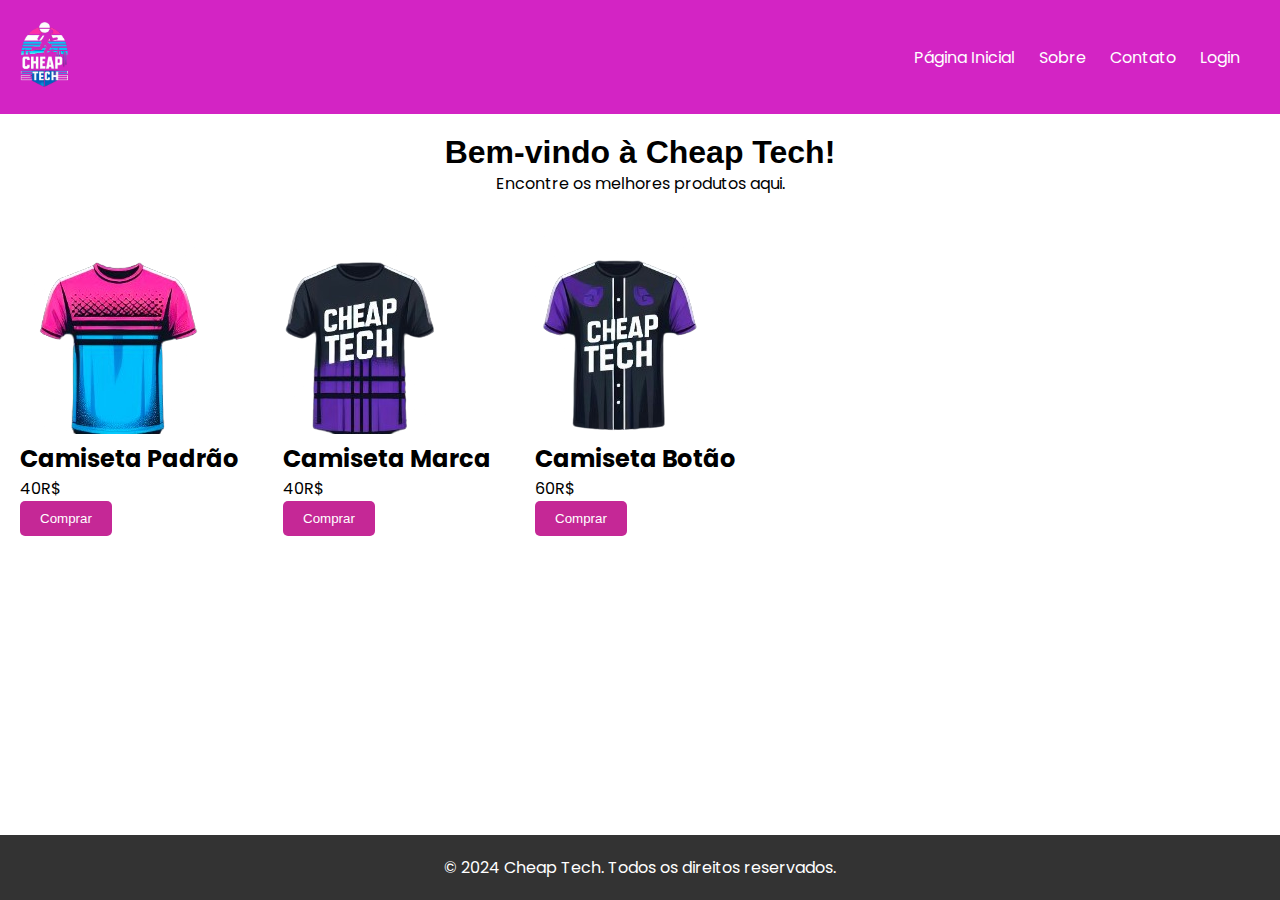
==== Home/index.html @ c4efc6ee "first commit" ====
<!DOCTYPE html>
<html lang="en">
<head>
    <meta charset="UTF-8">
    <meta name="viewport" content="width=device-width, initial-scale=1.0">
    <title>Minha Loja Online</title>
    <link rel="stylesheet" href="style.css">
</head>
<body>
    <!-- Header -->
    <header>
        <div class="logo">
            <img src="logo.png" alt="Logo da Minha Loja Online" width="50">
        </div>
        <nav>
            <ul>
                <li><a href="../Home/index.html">Página Inicial</a></li>
                <li><a href="../Sobre/sobre.html">Sobre</a></li>
                <li><a href="../Contato/contato.html">Contato</a></li>
                <li><a href="../Login/login.html">Login</a></li>
            </ul>
        </nav>
    </header>

    <!-- Main Content -->
    <div class="container">
        <h1 style="font-family:'Lucida Sans', 'Lucida Sans Regular', 'Lucida Grande', 'Lucida Sans Unicode', Geneva, Verdana, sans-serif;">Bem-vindo à Cheap Tech!</h1>
        <p>Encontre os melhores produtos aqui.</p>
        <!-- Adicione produtos aqui -->
    </div>
 <!-- Main Content -->

    <!-- Produtos -->
    <div class="product">
        <img src="camisa_1.png" alt="Produto 1">
        <h2>Camiseta Padrão</h2>
        <p>40R$</p>
        <button>Comprar</button>
    </div>
    <div class="product">
        <img src="camisa_2.png" alt="Produto 2">
        <h2>Camiseta Marca</h2>
        <p></p>
        <p>40R$</p>
        <button>Comprar</button>
    </div>
    <div class="product">
        <img src="camisa_5.png" alt="Produto 3">
        <h2>Camiseta Botão</h2>
        <p></p>
        <p>60R$</p>
        <button>Comprar</button>
    </div>
</div>

    <!-- Footer -->
    <footer>
        <p>&copy; 2024 Cheap Tech. Todos os direitos reservados.</p>
    </footer>
</body>
</html>
---- Home/style.css ----
@import url('https://fonts.googleapis.com/css2?family=Poppins:ital,wght@0,100;0,200;0,300;0,400;0,500;0,600;0,700;0,800;0,900;1,100;1,200;1,300;1,400;1,500;1,600;1,700;1,800;1,900&display=swap');
body{
    font-family: Poppins;
}
/* Reset de estilos */
* {
    margin: 0;
    padding: 0;
    box-sizing: border-box;
}

/* Estilos do header */
header {
    background-color: #d324c4;
    color: #fff;
    padding: 20px;
    display: flex;
    justify-content: space-between;
    align-items: center;
}

.logo img {
    max-width: 150px;
}

nav ul {
    list-style-type: none;
}

nav ul li {
    display: inline;
    margin-right: 20px;
}

nav ul li a {
    text-decoration: none;
    color: #fff;
}

/* Estilos do conteúdo principal */
.container {
    max-width: 1200px;
    margin: 20px auto;
    text-align: center;
}

.product {
    display: inline-block;
    margin: 20px;
    text-align: left;
}

.product img {
    max-width: 200px;
}

.product button {
    background-color: #c52896;
    color: white;
    padding: 10px 20px;
    border: none;
    border-radius: 5px;
    cursor: pointer;
}

.product button:hover {
    background-color: #451b49;
}

/* Estilos do rodapé */
footer {
    background-color: #333;
    color: #fff;
    padding: 20px;
    text-align: center;
    position: fixed;
    bottom: 0;
    width: 100%;
}
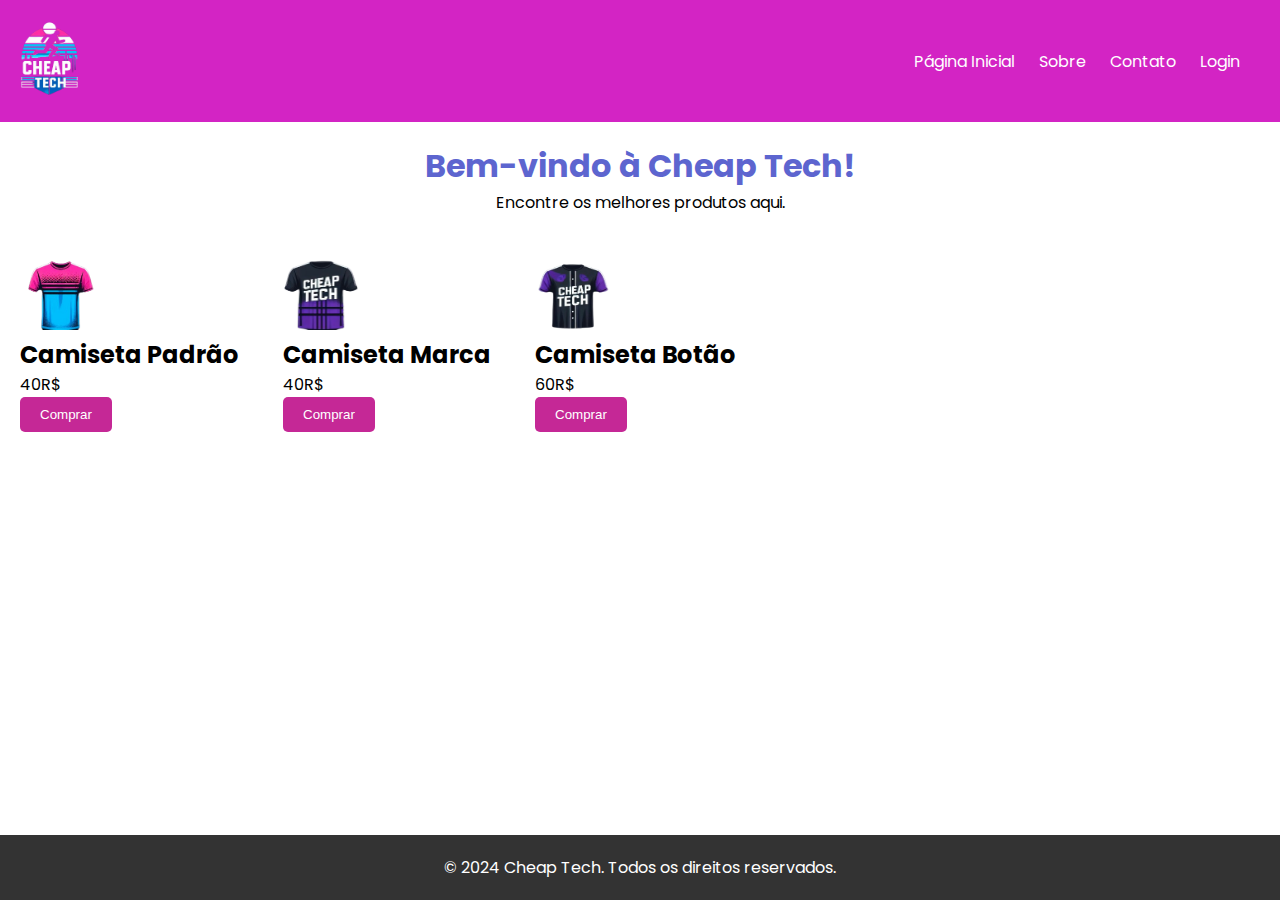
==== commit a98c0dfa: "algumas mudanças" ====
--- a/Home/index.html
+++ b/Home/index.html
@@ -3,14 +3,14 @@
 <head>
     <meta charset="UTF-8">
     <meta name="viewport" content="width=device-width, initial-scale=1.0">
-    <title>Minha Loja Online</title>
+    <title>Cheap Tech</title>
     <link rel="stylesheet" href="style.css">
 </head>
 <body>
     <!-- Header -->
     <header>
         <div class="logo">
-            <img src="logo.png" alt="Logo da Minha Loja Online" width="50">
+            <img src="logo.png" alt="Logo da Minha Loja Online" style="width: 60px;">
         </div>
         <nav>
             <ul>
@@ -24,8 +24,8 @@
 
     <!-- Main Content -->
     <div class="container">
-        <h1 style="font-family:'Lucida Sans', 'Lucida Sans Regular', 'Lucida Grande', 'Lucida Sans Unicode', Geneva, Verdana, sans-serif;">Bem-vindo à Cheap Tech!</h1>
-        <p>Encontre os melhores produtos aqui.</p>
+        <h1 style="font-family: Poppins; color:#5d65cf; text-align: center;">Bem-vindo à Cheap Tech!</h1>
+        <p style="text-align: center;">Encontre os melhores produtos aqui.</p>
         <!-- Adicione produtos aqui -->
     </div>
  <!-- Main Content -->
--- a/Home/style.css
+++ b/Home/style.css
@@ -10,6 +10,10 @@
 }
 
 /* Estilos do header */
+img{
+    width: 75px;
+    height: 75px;
+}
 header {
     background-color: #d324c4;
     color: #fff;
@@ -18,11 +22,6 @@
     justify-content: space-between;
     align-items: center;
 }
-
-.logo img {
-    max-width: 150px;
-}
-
 nav ul {
     list-style-type: none;
 }
@@ -35,13 +34,6 @@
 nav ul li a {
     text-decoration: none;
     color: #fff;
-}
-
-/* Estilos do conteúdo principal */
-.container {
-    max-width: 1200px;
-    margin: 20px auto;
-    text-align: center;
 }
 
 .product {
@@ -76,4 +68,8 @@
     position: fixed;
     bottom: 0;
     width: 100%;
+}
+.container {
+    width: 80%;
+    margin: 20px auto;
 }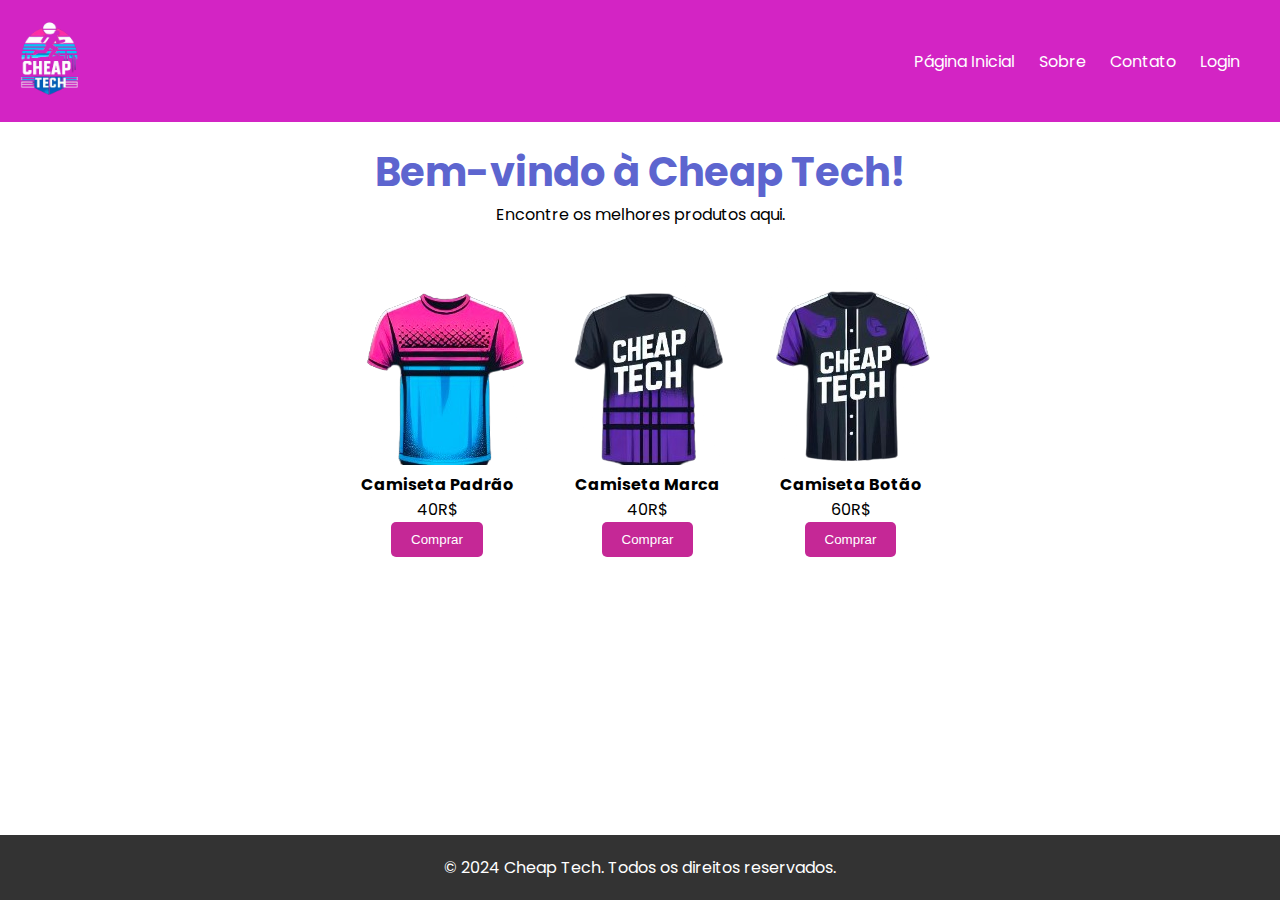
==== commit 25f395bb: "Ajeitei o estilo de tudo" ====
--- a/Home/index.html
+++ b/Home/index.html
@@ -24,16 +24,16 @@
 
     <!-- Main Content -->
     <div class="container">
-        <h1 style="font-family: Poppins; color:#5d65cf; text-align: center;">Bem-vindo à Cheap Tech!</h1>
+        <h1 style="font-family: Poppins; color:#5d65cf; text-align: center; font-size: 250%;">Bem-vindo à Cheap Tech!</h1>
         <p style="text-align: center;">Encontre os melhores produtos aqui.</p>
         <!-- Adicione produtos aqui -->
     </div>
  <!-- Main Content -->
 
-    <!-- Produtos -->
+<div style ="text-align: center;">
     <div class="product">
         <img src="camisa_1.png" alt="Produto 1">
-        <h2>Camiseta Padrão</h2>
+        <h2 style="font-size: medium;">Camiseta Padrão</h2>
         <p>40R$</p>
         <button>Comprar</button>
     </div>
--- a/Home/style.css
+++ b/Home/style.css
@@ -11,7 +11,7 @@
 
 /* Estilos do header */
 img{
-    width: 75px;
+    width: 100px;
     height: 75px;
 }
 header {
@@ -39,11 +39,12 @@
 .product {
     display: inline-block;
     margin: 20px;
-    text-align: left;
+    text-align: center;
 }
 
 .product img {
-    max-width: 200px;
+    width: 100%;
+    height: 100%;
 }
 
 .product button {
@@ -72,4 +73,7 @@
 .container {
     width: 80%;
     margin: 20px auto;
-}+}
+h2{
+    font-size: medium;
+}
